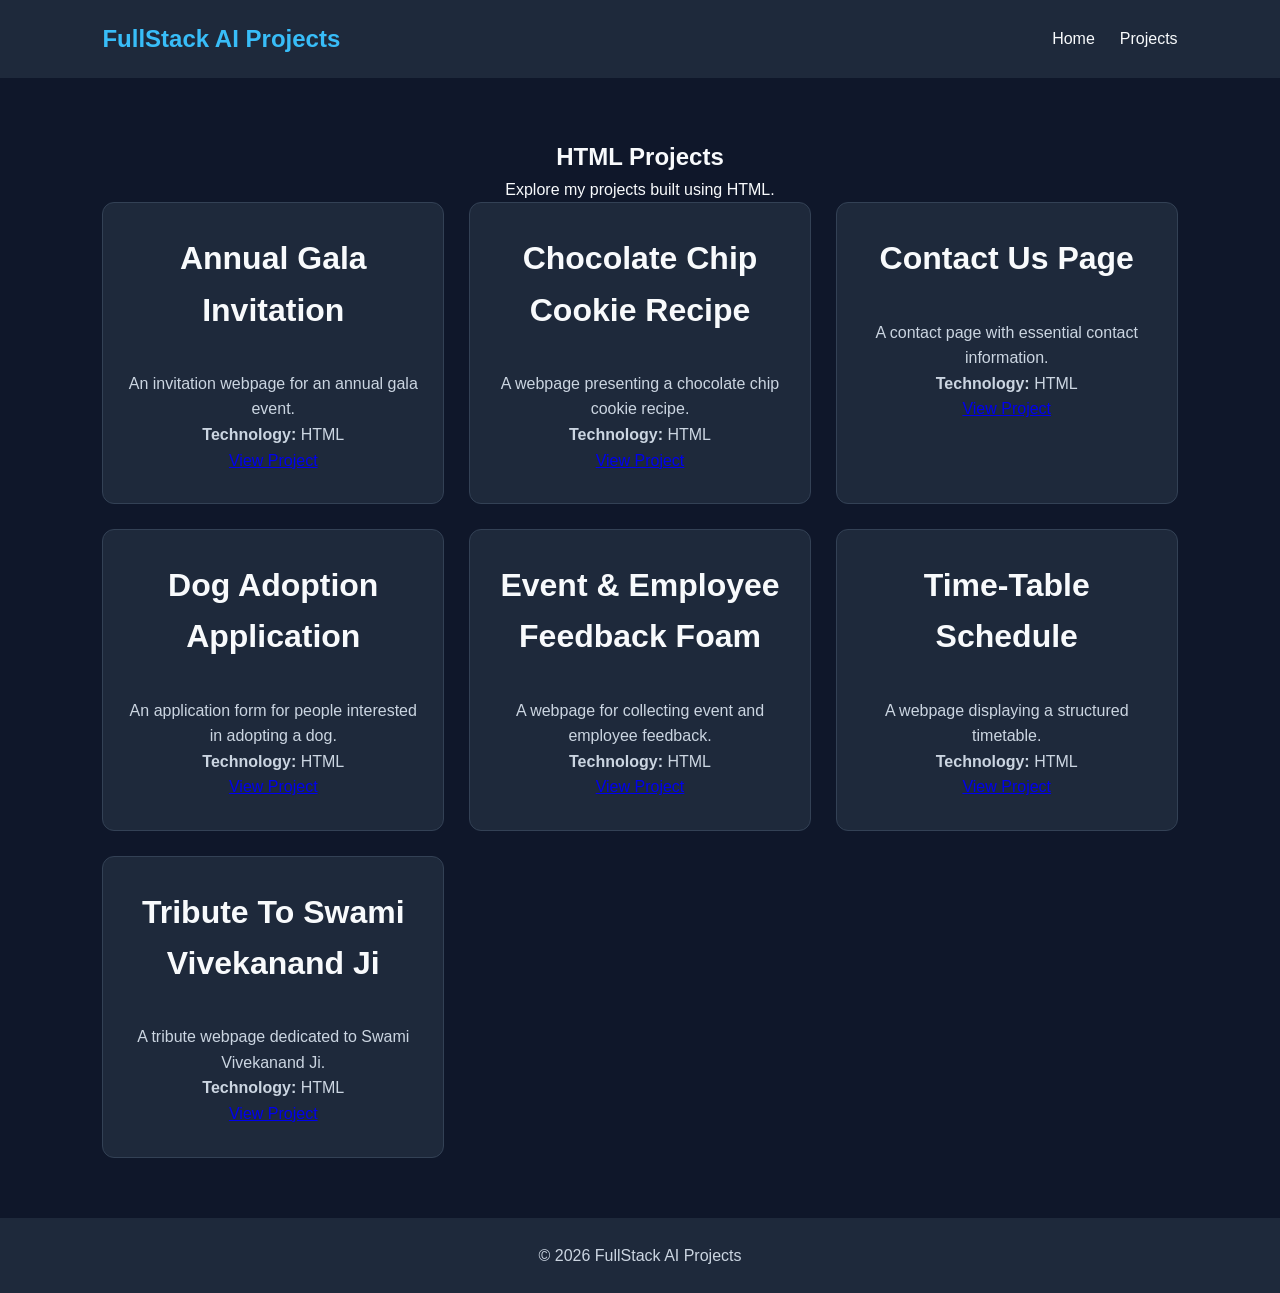
==== 01-frontend-projects/HTML/Index.html @ 27a00bfd "Create responsive HTML projects gallery" ====
<!DOCTYPE html>
<html lang="en">
<head>
    <meta charset="UTF-8">
    <meta name="viewport" content="width=device-width, initial-scale=1.0">
    <title>HTML Projects | FullStack AI Projects</title>
    <link rel="stylesheet" href="../../../style.css">
</head>
<body>

    <header>
        <nav class="navbar">
            <a href="../../../index.html" class="logo">FullStack AI Projects</a>
            <ul class="nav-links">
                <li><a href="../../../index.html">Home</a></li>
                <li><a href="../../../index.html#projects">Projects</a></li>
            </ul>
        </nav>
    </header>

    <main>
        <section class="projects">
            <h1>HTML Projects</h1>
            <p>Explore my projects built using HTML.</p>

            <div class="project-container">

    <div class="project-card">
        <h2>Annual Gala Invitation</h2>
        <p>An invitation webpage for an annual gala event.</p>
        <p><strong>Technology:</strong> HTML</p>
        <a href="Annual Gala Invitation/" target="_blank">View Project</a>
    </div>

    <div class="project-card">
        <h2>Chocolate Chip Cookie Recipe</h2>
        <p>A webpage presenting a chocolate chip cookie recipe.</p>
        <p><strong>Technology:</strong> HTML</p>
        <a href="Chocolate Chip Cookie Recipe/" target="_blank">View Project</a>
    </div>

    <div class="project-card">
        <h2>Contact Us Page</h2>
        <p>A contact page with essential contact information.</p>
        <p><strong>Technology:</strong> HTML</p>
        <a href="Contact Us Page/" target="_blank">View Project</a>
    </div>

    <div class="project-card">
        <h2>Dog Adoption Application</h2>
        <p>An application form for people interested in adopting a dog.</p>
        <p><strong>Technology:</strong> HTML</p>
        <a href="Dog Adoption Application/" target="_blank">View Project</a>
    </div>

    <div class="project-card">
        <h2>Event & Employee Feedback Foam</h2>
        <p>A webpage for collecting event and employee feedback.</p>
        <p><strong>Technology:</strong> HTML</p>
        <a href="Event & Employee Feedback Foam/" target="_blank">View Project</a>
    </div>

    <div class="project-card">
        <h2>Time-Table Schedule</h2>
        <p>A webpage displaying a structured timetable.</p>
        <p><strong>Technology:</strong> HTML</p>
       <a href="Time-Table Schedule/" target="_blank">View Project</a>
    </div>

    <div class="project-card">
        <h2>Tribute To Swami Vivekanand Ji</h2>
        <p>A tribute webpage dedicated to Swami Vivekanand Ji.</p>
        <p><strong>Technology:</strong> HTML</p>
        <a href="Tribute To Swami Vivekanand Ji/" target="_blank">View Project</a>
    </div>

</div>

        </section>
    </main>

    <footer>
        <p>&copy; 2026 FullStack AI Projects</p>
    </footer>

</body>
</html>
---- style.css ----
/* Universal Reset */
* {
    box-sizing: border-box;
    margin: 0;
    padding: 0;
}

html {
    scroll-behavior: smooth;
}

body {
    font-family: Arial, sans-serif;
    background-color: #0f172a;
    color: #f8fafc;
    line-height: 1.6;
}

/* Navbar */
.navbar {
    display: flex;
    justify-content: space-between;
    align-items: center;
    padding: 20px 8%;
    background-color: #1e293b;
}

.logo {
    color: #38bdf8;
    font-size: 24px;
    font-weight: bold;
    text-decoration: none;
}

.nav-links {
    display: flex;
    gap: 25px;
    list-style: none;
}

.nav-links a {
    color: #f8fafc;
    text-decoration: none;
    transition: color 0.3s ease;
}

.nav-links a:hover {
    color: #38bdf8;
}

/* Hero Section */
.hero {
    min-height: 400px;
    padding: 100px 8%;
    text-align: center;
}

.hero h1 {
    font-size: clamp(2rem, 5vw, 3.5rem);
    margin-bottom: 20px;
}

.hero p {
    max-width: 650px;
    margin: 0 auto 25px;
    color: #cbd5e1;
}

.hero-btn {
    display: inline-block;
    padding: 12px 25px;
    background-color: #0284c7;
    color: white;
    text-decoration: none;
    border-radius: 6px;
    transition: background-color 0.3s ease;
}

.hero-btn:hover {
    background-color: #0369a1;
}

/* Projects Section */
.projects {
    padding: 60px 8%;
    text-align: center;
}

.projects h2,
.about h2 {
    font-size: 2rem;
    margin-bottom: 35px;
}

.project-container {
    display: grid;
    grid-template-columns: repeat(3, 1fr);
    gap: 25px;
}

.project-card {
    padding: 30px 20px;
    background-color: #1e293b;
    border: 1px solid #334155;
    border-radius: 12px;
    transition: transform 0.3s ease, border-color 0.3s ease;
}

.project-card:hover {
    transform: translateY(-6px);
    border-color: #38bdf8;
}

.project-card h3 {
    color: #38bdf8;
    margin-bottom: 12px;
}

.project-card p {
    color: #cbd5e1;
}

/* About Section */
.about {
    padding: 60px 8%;
    text-align: center;
}

.about p {
    max-width: 650px;
    margin: auto;
    color: #cbd5e1;
}

/* Footer */
footer {
    padding: 25px;
    text-align: center;
    background-color: #1e293b;
    color: #cbd5e1;
}

/* Tablet */
@media (max-width: 768px) {
    .project-container {
        grid-template-columns: repeat(2, 1fr);
    }

    .navbar {
        padding: 20px 5%;
    }
}

/* Mobile */
@media (max-width: 480px) {
    .navbar {
        flex-direction: column;
        gap: 15px;
    }

    .nav-links {
        gap: 15px;
    }

    .project-container {
        grid-template-columns: 1fr;
    }

    .hero {
        padding: 70px 5%;
    }
}

.project-link {
    display: block;
    color: inherit;
    text-decoration: none;
}

.project-card {
    height: 100%;
    cursor: pointer;
}
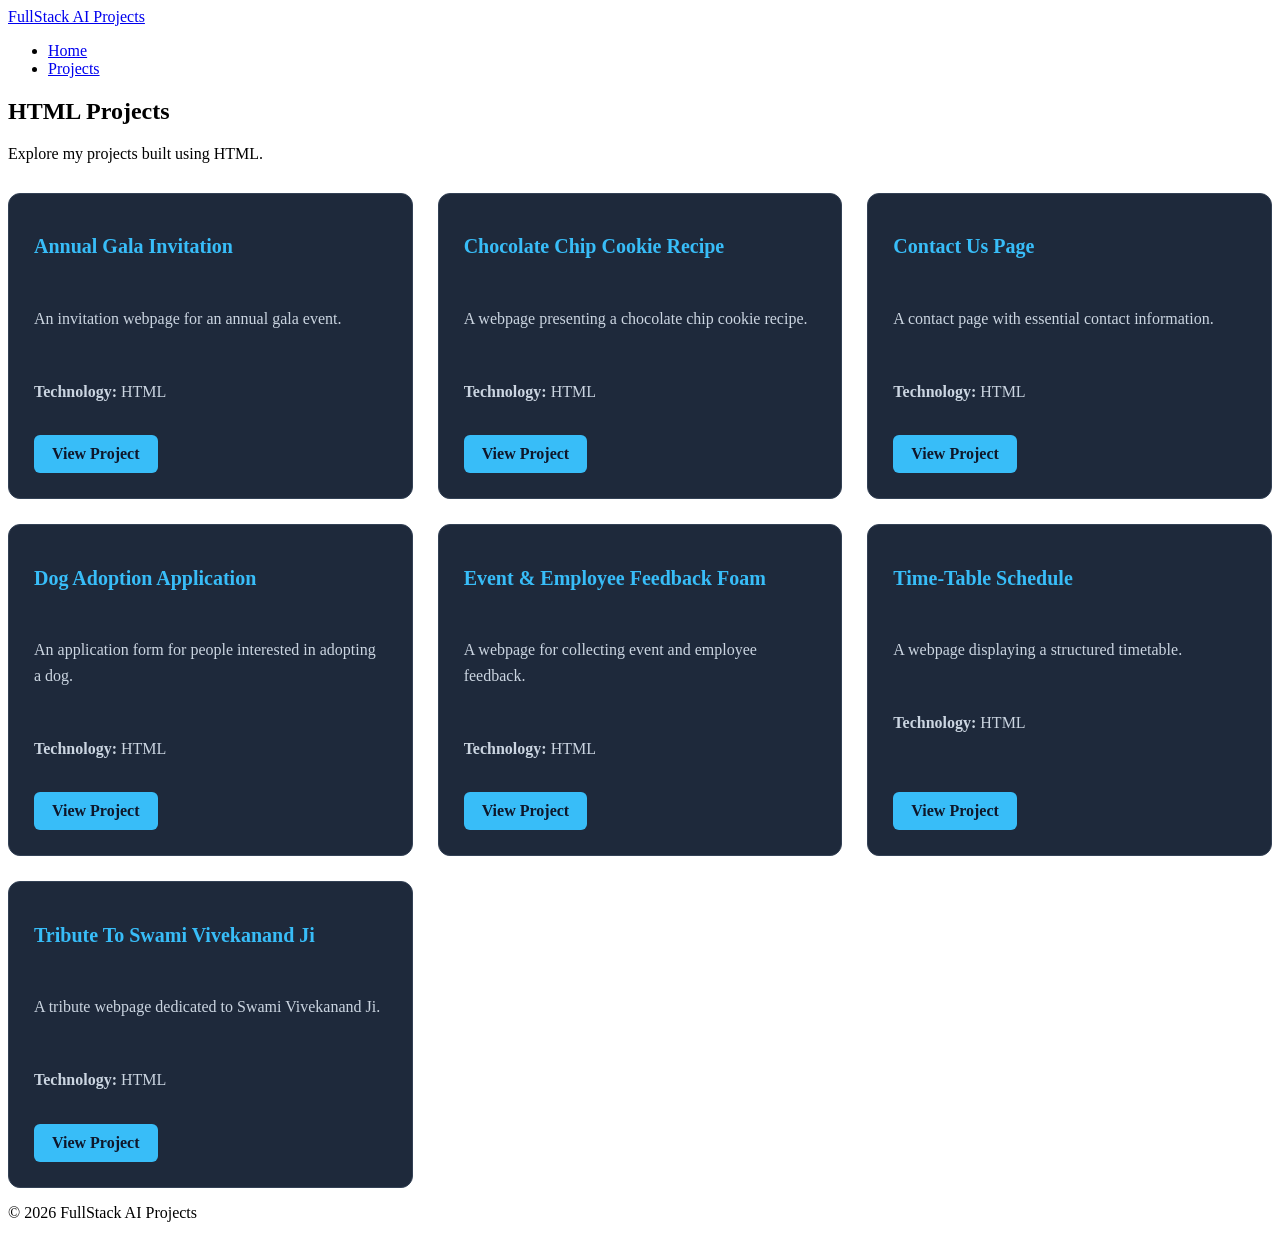
==== commit 44c817a4: "css path update" ====
--- a/01-frontend-projects/HTML/Index.html
+++ b/01-frontend-projects/HTML/Index.html
@@ -4,7 +4,7 @@
     <meta charset="UTF-8">
     <meta name="viewport" content="width=device-width, initial-scale=1.0">
     <title>HTML Projects | FullStack AI Projects</title>
-    <link rel="stylesheet" href="../../../style.css">
+    <link rel="stylesheet" href="style.css">
 </head>
 <body>
 
--- a/01-frontend-projects/HTML/style.css
+++ b/01-frontend-projects/HTML/style.css
@@ -0,0 +1,54 @@
+/* HTML Projects Gallery */
+
+.project-container {
+    display: grid;
+    grid-template-columns: repeat(3, 1fr);
+    gap: 25px;
+    margin-top: 30px;
+}
+
+.project-card {
+    background-color: #1e293b;
+    padding: 25px;
+    border-radius: 12px;
+    border: 1px solid #334155;
+    display: flex;
+    flex-direction: column;
+    gap: 15px;
+}
+
+.project-card h2 {
+    color: #38bdf8;
+    font-size: 20px;
+}
+
+.project-card p {
+    color: #cbd5e1;
+    line-height: 1.6;
+}
+
+.project-card a {
+    display: inline-block;
+    width: fit-content;
+    margin-top: auto;
+    padding: 10px 18px;
+    background-color: #38bdf8;
+    color: #0f172a;
+    text-decoration: none;
+    border-radius: 6px;
+    font-weight: bold;
+}
+
+/* Tablet */
+@media (max-width: 768px) {
+    .project-container {
+        grid-template-columns: repeat(2, 1fr);
+    }
+}
+
+/* Mobile */
+@media (max-width: 480px) {
+    .project-container {
+        grid-template-columns: 1fr;
+    }
+}
